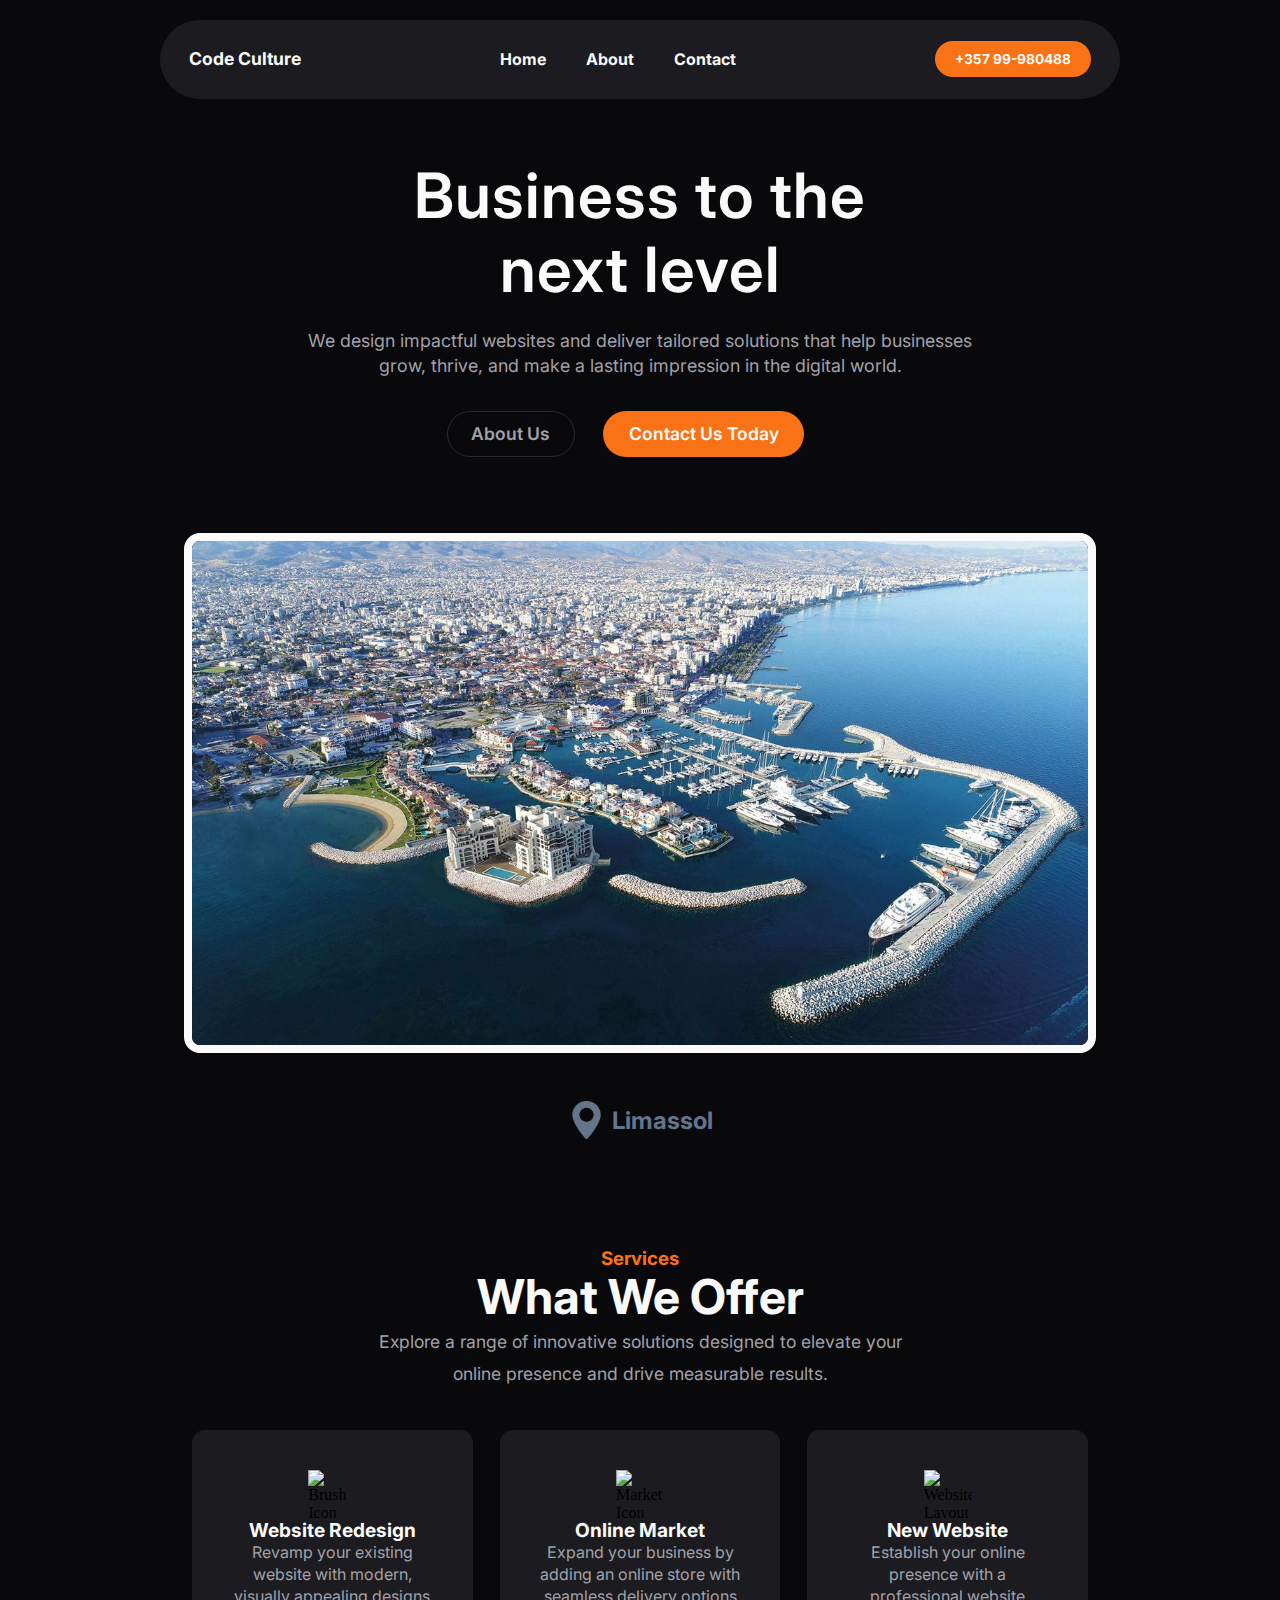
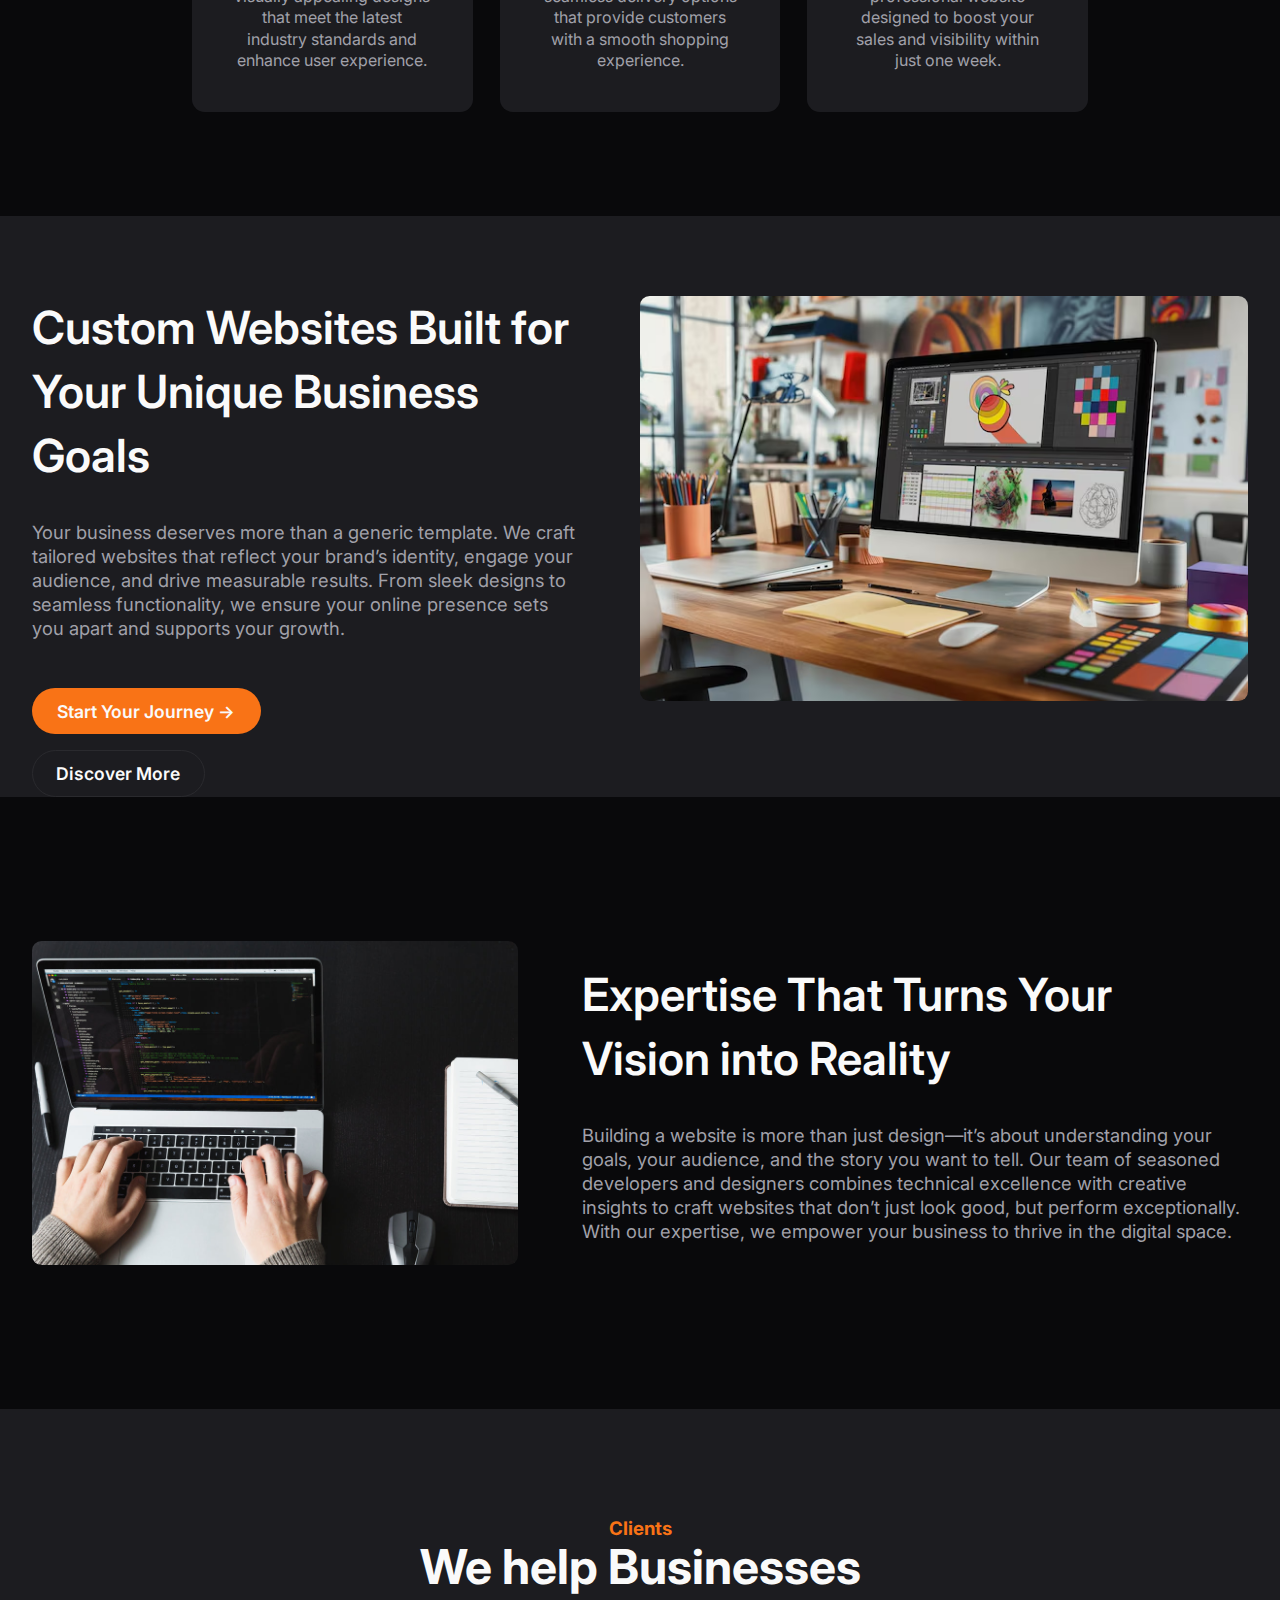
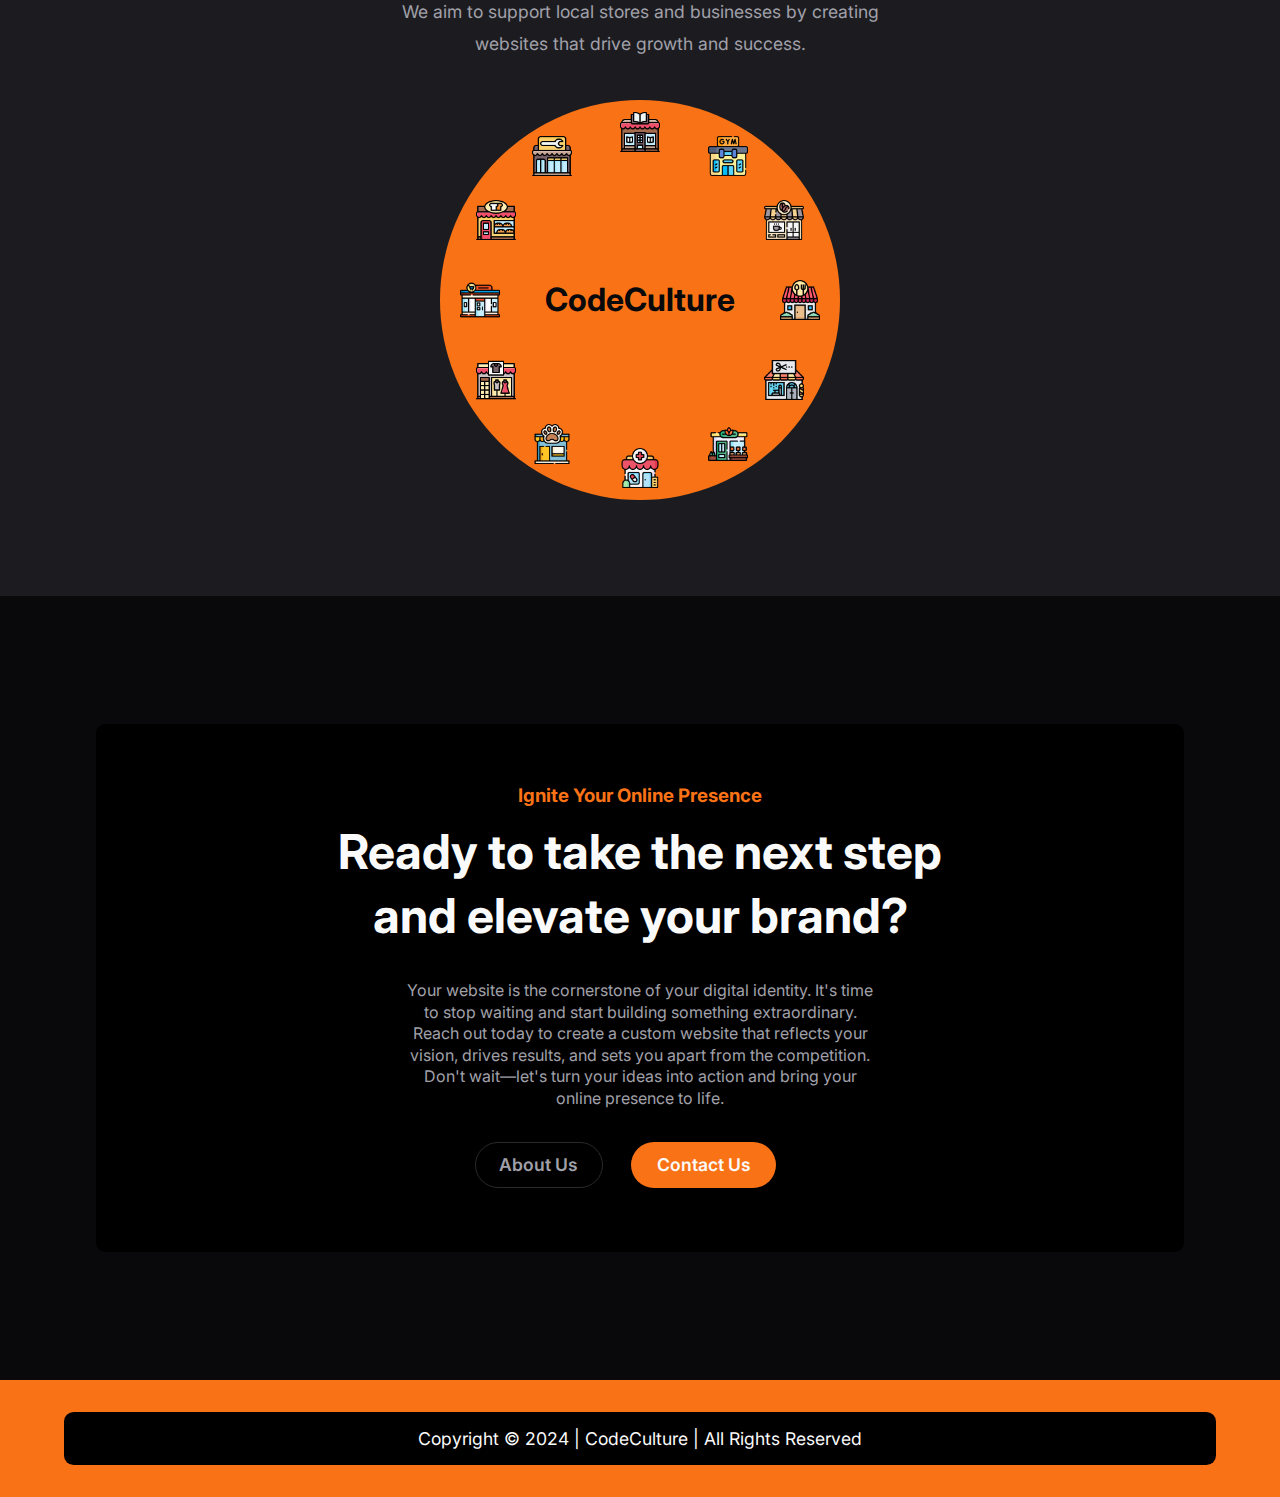
==== index.html @ 12a10ed7 "Add files via upload" ====
<!DOCTYPE html>
<html lang="en">
    <head>
        <title>CodeCulture | Online Marketing Agency</title>
        <meta name="viewport" content="width=device-width, initial-scale=1">
        <meta charset="UTF-8">
        <meta property="og:title" content="CodeCulture | Leading Agency">
        <meta property="og:description" content="Agency based in Limassol, Cyprus which provides businesses with modern websites">
        <meta property="og:image" content="file:///C:/Users/MYCOMPUTER/Desktop/VisualStudio/CodeCulture/Images/Logo.png">
        <meta property="og:url" content="https://codeculture.org">
        <meta name="theme-color" content="#F97316">
        <meta name="author" content="CodeCulture">
        <meta name="robots" content="index, follow">
        <meta name="keywords" content="programming, coding, cyprus, limassol, agency, website, html, css, javascript, design">
        <meta name="description" content="Leading Online Marketing Agency in Cyprus | Contact us anytime and take your business to the next level">
        <!--------------------------INTER---------------------------->
        <link rel="icon" sizes="48x48" href="/images/Favicon.png">
        <link rel="preconnect" href="https://fonts.googleapis.com">
        <link rel="preconnect" href="https://fonts.gstatic.com" crossorigin>
        <link href="https://fonts.googleapis.com/css2?family=Forum&family=Inter:ital,opsz,wght@0,14..32,100..900;1,14..32,100..900&family=Lato:ital,wght@0,100;0,300;0,400;0,700;0,900;1,100;1,300;1,400;1,700;1,900&family=Plus+Jakarta+Sans:ital,wght@0,200..800;1,200..800&family=Poppins:ital,wght@0,100;0,200;0,300;0,400;0,500;0,600;0,700;0,800;0,900;1,100;1,200;1,300;1,400;1,500;1,600;1,700;1,800;1,900&family=Roboto:ital,wght@0,100;0,300;0,400;0,500;0,700;0,900;1,100;1,300;1,400;1,500;1,700;1,900&family=Source+Sans+3:ital,wght@0,200..900;1,200..900&display=swap" rel="stylesheet">
        <link rel="stylesheet" type="text/css" href="styles/general.css">
        <link rel="stylesheet" type="text/css" href="styles/header.css">
        <link rel="stylesheet" type="text/css" href="styles/footer.css">
        <link rel="stylesheet" type="text/css" href="styles/main.css">
        <script src="javascript/Popup.js"></script>
        <script src="javascript/Clock-Rotation.js"></script>
    </head>
    <body>
        <div class="Header">
            <div>
                <p class="Agency-Name">Code Culture</p>
            </div>
            <div class="Header-Navigation-Button-Container">
                <a class="Header-Navigation-Button" href="index.html">
                    Home
                </a>
                <a class="Header-Navigation-Button" href="aboutus.html">
                    About
                </a>
                <a class="Header-Navigation-Button" href="contactus.html">
                    Contact
                </a>
            </div>
            <div>
                <button class="Header-Contact-Number-Button">
                    +357 99-980488
                </button>
            </div>
            <div class="Burger-Menu">
                <img src="images/menu-burger.png" alt="Menu" class="Burger-Icon" loading="lazy">
            </div>
        </div>
        <div class="Popup" id="Popup">
            <div class="Popup-Content">
                <div class="Popup-Close" id="PopupClose">×</div>
                <div class="Popup-Buttons">
                    <a href="index.html" class="Popup-Button">Home</a>
                    <a href="aboutus.html" class="Popup-Button">About</a>
                    <a href="contactus.html" class="Popup-Button">Contact</a>
                </div>
            </div>
        </div>
        <main>
            <section class="First-Section-Main">
                <div class="First-Section-Main-Text-Container">
                    <h1 class="First-Section-Main-Slogan">Business to the <br> next level</h1>
                    <p class="First-Section-Main-Text">We design impactful websites and deliver tailored solutions that help businesses <br> grow, thrive, and make a lasting impression in the digital world.</p>
                </div>
                <div class="First-Section-Main-Buttons-Container">
                    <a href="aboutus.html">
                        <button class="First-Section-Main-Button1">
                            About Us
                        </button>
                    </a>
                    <a href="contactus.html">
                        <button class="First-Section-Main-Button2">
                            Contact Us Today
                        </button>
                    </a>

                </div>
            </section>
            <img src="images/Limassol-Marina.jpg" class="Picture-Of-Limassol" alt="Image of Limassol, Cyprus" loading="eager">
            <div class="Location-Image">
                <img src="images/Google-Maps.png" class="Image-Of-Google-Maps" alt="Icon of google maps" loading="eager">
                <p class="Text-Of-Google-Maps">Limassol</p>
            </div>
            <section class="Second-Section-Main">
                <h3 class="Second-Section-Main-Services">Services</h3>
                <h2 class="Second-Section-Main-Title">What We Offer</h2>
                <p class="Second-Section-Main-Description">Explore a range of innovative solutions designed to elevate your <br> online presence and drive measurable results.</p>
                <div class="Second-Section-Main-Flexbox">
                    <div class="Second-Section-Main-Flexbox-Part">
                        <img src="https://wp-themes.com/wp-content/themes/digitalis-one/inc/superbthemes-info-content/icons/img-icon-7.png" class="Second-Section-Main-Flexbox-Icon" alt="Brush Icon" loading="lazy">
                        <h3 class="Second-Section-Main-Flexbox-Title">Website Redesign</h3>
                        <p class="Second-Section-Main-Flexbox-Description">Revamp your existing website with modern, visually appealing designs that meet the latest industry standards and enhance user experience.</p>
                    </div>
                    <div class="Second-Section-Main-Flexbox-Part">
                        <img src="https://wp-themes.com/wp-content/themes/digitalis-one/inc/superbthemes-info-content/icons/img-icon-5.png" class="Second-Section-Main-Flexbox-Icon" alt="Market Icon" loading="lazy">
                        <h3 class="Second-Section-Main-Flexbox-Title">Online Market</h3>
                        <p class="Second-Section-Main-Flexbox-Description">Expand your business by adding an online store with seamless delivery options that provide customers with a smooth shopping experience.</p>
                    </div>
                    <div class="Second-Section-Main-Flexbox-Part">
                        <img src="https://wp-themes.com/wp-content/themes/digitalis-one/inc/superbthemes-info-content/icons/img-icon-1.png" class="Second-Section-Main-Flexbox-Icon" alt="Website Layout Icon" loading="lazy">
                        <h3 class="Second-Section-Main-Flexbox-Title">New Website</h3>
                        <p class="Second-Section-Main-Flexbox-Description">Establish your online presence with a professional website designed to boost your sales and visibility within just one week.</p>
                    </div>
                </div>
            </section>
            <section class="Third-Section-Main">
                <div class="Third-Section-Main-Flexbox">
                    <h2 class="Third-Section-Main-Title">Custom Websites Built for Your Unique Business Goals</h2>
                    <p class="Third-Section-Main-Description">Your business deserves more than a generic template. We craft tailored websites that reflect your brand’s identity, engage your audience, and drive measurable results. From sleek designs to seamless functionality, we ensure your online presence sets you apart and supports your growth.</p>
                    <a href="contactus.html">
                        <button class="Third-Section-Main-Button1">Start Your Journey &rarr;</button>
                    </a>
                    <a href="aboutus.html">
                        <button class="Third-Section-Main-Button2">Discover More</button>
                    </a>

                </div>
                <img class="Third-Section-Main-Image" src="images/Creative-Workspace.avif" alt="Coding Office Workspace" loading="lazy">
            </section>
            <section class="Fourth-Section-Main">
                <img class="Fourth-Section-Main-Image" src="images/Developer-Image.jpg" alt="Programmer's Laptop" loading="lazy">
                <div class="Fourth-Section-Main-Flexbox">
                    <h2 class="Fourth-Section-Main-Title">Expertise That Turns Your Vision into Reality</h2>
                    <p class="Fourth-Section-Main-Description">Building a website is more than just design—it’s about understanding your goals, your audience, and the story you want to tell. Our team of seasoned developers and designers combines technical excellence with creative insights to craft websites that don’t just look good, but perform exceptionally. With our expertise, we empower your business to thrive in the digital space.</p>
                </div>
            </section>
            <section class="Second-Section-Main" id="Fifth-Section">
                <h3 class="Second-Section-Main-Services">Clients</h3>
                <h2 class="Second-Section-Main-Title" id="Fifth-Section-Title">We help Businesses</h2>
                <p class="Second-Section-Main-Description">We aim to support local stores and businesses by creating <br> websites that drive growth and success.</p>
                <div class="Fifth-Section-Main-Circle">
                    <div class="Fifth-Section-Main-Agency">CodeCulture</div>
                    <div class="Fifth-Section-Main-Icon"><img src="images/Shops/book-shop.png" alt="Bookshop Icon" loading="lazy"></div>
                    <div class="Fifth-Section-Main-Icon"><img src="images/Shops/gym.png" alt="Gym Icon" loading="lazy"></div>
                    <div class="Fifth-Section-Main-Icon"><img src="images/Shops/coffee-shop.png" alt="Coffee Shop Icon" loading="lazy"></div>
                    <div class="Fifth-Section-Main-Icon"><img src="images/Shops/restaurant.png" alt="Restaurant Icon" loading="lazy"></div>
                    <div class="Fifth-Section-Main-Icon"><img src="images/Shops/barber-shop.png" alt="Hair Salon Icon" loading="lazy"></div>
                    <div class="Fifth-Section-Main-Icon"><img src="images/Shops/florist.png" alt="Florist Icon" loading="lazy"></div>
                    <div class="Fifth-Section-Main-Icon"><img src="images/Shops/drugstore.png" alt="Pharmacy Icon" loading="lazy"></div>
                    <div class="Fifth-Section-Main-Icon"><img src="images/Shops/pet-shop.png" alt="Pet Store Icon" loading="lazy"></div>
                    <div class="Fifth-Section-Main-Icon"><img src="images/Shops/boutique.png" alt="Clothing Boutique Icon" loading="lazy"></div>
                    <div class="Fifth-Section-Main-Icon"><img src="images/Shops/supermarket.png" alt="Grocery Store Icon" loading="lazy"></div>
                    <div class="Fifth-Section-Main-Icon"><img src="images/Shops/bakery.png" alt="Bakery Icon" loading="lazy"></div>
                    <div class="Fifth-Section-Main-Icon"><img src="images/Shops/repair.png" alt="Auto Repair Icon" loading="lazy"></div>
                </div>             
            </section>
            <section class="Sixth-Section-Main">
                <div class="Sixth-Section-Main-Box">
                    <h3 class="Sixth-Section-Main-Services">Ignite Your Online Presence</h3>
                    <h2 class="Sixth-Section-Main-Title">Ready to take the next step <br> and elevate your brand?</h2>
                    <p class="Sixth-Section-Main-Description">Your website is the cornerstone of your digital identity. It's time to stop waiting and start building something extraordinary. Reach out today to create a custom website that reflects your vision, drives results, and sets you apart from the competition. Don't wait—let's turn your ideas into action and bring your online presence to life.</p>
                    <div class="First-Section-Main-Buttons-Container">
                        <a href="aboutus.html">
                            <button class="First-Section-Main-Button1">
                                About Us
                            </button>
                        </a>
                        <a href="contactus.html">
                            <button class="First-Section-Main-Button2">
                                Contact Us
                            </button>
                        </a>
                        
                    </div>
                </div>
            </section>
        </main>
        <footer class="Footer-Main">
            <div class="Footer-Main-Div1">
                <p class="Footer-Main-Div1-Text"></p>
            </div>
            <div class="Footer-Main-Div2">
                <p class="Footer-Main-Div2-Text">Copyright © 2024 | CodeCulture | All Rights Reserved </p>
            </div>
        </footer>
        
    </body>
</html>
---- styles/general.css ----
* {
    margin: 0;
    padding: 0;
}

body {
    background-color: #09090B;
}

a {
    text-align: center;
}
---- styles/header.css ----
.Header {
    display: flex;
    justify-content: space-between;
    align-items: center;
    margin-top: 20px;
    line-height: 150%;
    height: 4.914rem;
    border-radius: 4rem;
    max-width: 60rem;
    width: 90%;
    margin-left: auto;
    margin-right: auto;
    background-color: #1C1C20;
}

.Agency-Name {
    font-family: 'Inter', sans-serif;
    font-weight: 700;
    font-size: 1.1rem;
    color: #FAFAFA;
    margin-left: 1.8rem;
}

.Header-Navigation-Button {
    font-family: 'Inter', sans-serif;
    font-weight: 700;
    font-size: 1rem;
    color: #FAFAFA;
    text-decoration: none;
}

.Header-Navigation-Button:hover {
    color: #F97316; /* Button color for text */
    cursor: pointer;
}

.Header-Navigation-Button-Container {
    display: flex;
    gap: 2.5rem;
    flex-grow: 1;
    justify-content: center;
}

.Header-Contact-Number-Button {
    padding: 0.625rem 1.25rem;
    border-radius: 2rem;
    color: #FAFAFA;
    font-family: 'Inter', sans-serif;
    font-weight: 700;
    font-size: 0.856rem;
    border: none;
    background-color: #F97316;
    margin-right: 1.8rem;
    transition: ease .3s;
}

.Header-Contact-Number-Button:hover {
    background-color: #EA580C;
    transition: ease .3s;
    cursor: pointer;
}

@media (min-width: 769px) and (max-width: 1199px) {
    .Header-Contact-Number-Button {
        display: none;
    }

    .Header-Navigation-Button-Container {
        display: flex;
        gap: 2.5rem;
        flex-grow: 1;
        justify-content: right;
        padding-right: 2rem;
    }

    .Header-Navigation-Button {
        font-size: 1.2rem;
    }

    .Agency-Name {
        font-size: 1.3rem;
    }
}

/* Hide the burger menu by default */
.Burger-Menu {
    display: none;
    align-items: center;
    justify-content: center;
}

.Burger-Icon {
    width: 2rem;
    cursor: pointer;
    margin-right: 2rem;
}

/* Style for the popup menu */
.Popup {
    display: none;
    position: fixed;
    justify-content: center;
    top: 0;
    left: 0;
    width: 100%;
    height: 100%;
    background-color: #FAFAFA;
    z-index: 1000;
}

.Popup {
    opacity: 0;
    transform: scale(0.9);
    transition: opacity 0.3s ease, transform 0.3s ease;
}

.Popup.show {
    opacity: 1;
    transform: scale(1);
}

.Popup-Content {
    display: flex;
    flex-direction: column;
    align-items: center;
    margin-top: 6.5rem;
    height: 100%;
}

.Popup-Buttons a {
    display: block;
    text-align: center;
    padding: 1rem 2rem;
    margin: 1rem 0;
    color: black;
    background: none;
    font-size: 1.2rem;
    font-family: 'Inter', sans-serif;
    font-weight: 600;
    text-decoration: none;
    border-radius: 0.5rem;
    transition: background-color 0.3s;
}

.Popup-Buttons a:hover {
    background-color: #E5E5E5;
}

.Popup-Close {
    position: absolute;
    top: 3rem;
    right: 3rem;
    font-size: 3rem;
    color: black;
    cursor: pointer;
}

/* Responsive Design for Mobile */
@media (max-width: 767px) {
    .Header-Navigation-Button-Container,
    .Header-Contact-Number-Button {
        display: none;
    }

    .Burger-Menu {
        display: flex;
    }
}
---- styles/footer.css ----
.Footer-Main {
    background-color: #F97316;
    padding: 2rem 4rem;
}

.Footer-Main-Div2-Text {
    font-family: 'Inter',sans-serif;
    color: #fafafa;
    font-size: 1.1rem;
    text-align: center;
}

.Footer-Main-Div2 {
    border-radius: 0.6rem;
    background-color: black;
    padding-top: 1rem;
    padding-bottom: 1rem;
}

@media (max-width: 767px) {
    .Footer-Main {
        background-color: #F97316;
        padding: 1rem 2rem;
    }

    .Footer-Main-Div2-Text {
        font-family: 'Inter',sans-serif;
        color: #fafafa;
        font-size: 0.9rem;
        text-align: center;
    }
}
---- styles/main.css ----
.First-Section-Main {
    display: flex;
    justify-content: center;
    flex-direction: column;
    padding: 60px 40px;
}

.First-Section-Main-Text-Container {
    display: flex;
    flex-direction: column;
    gap: 20px;
}

.First-Section-Main-Slogan {
    color: #fafafa;
    font-family: 'Inter', sans-serif;
    font-size: 3.9rem;
    letter-spacing: 1px;
    font-weight: 600;
    text-align: center;
    line-height: 120%;
}

@media (max-width: 767px) {
    .First-Section-Main-Slogan {
        font-size: 2.56rem;
    }
}

.First-Section-Main-Text {
    color: #A1A1AA;
    font-family: 'Inter', sans-serif;
    font-size: 1.12rem;
    text-align: center;
    line-height: 140%;
}

.First-Section-Main-Buttons-Container {
    display: flex;
    justify-content: center;
    margin-top: 2rem;
}

.First-Section-Main-Button1 {
    padding-top: 0.667em;
    padding-right: 1.33em;
    padding-bottom: 0.667em;
    padding-left: 1.33em;
    border-radius: 2rem;
    color: #A1A1AA;
    font-family: 'Inter', sans-serif;
    font-weight: 600;
    font-size: 1.1rem;
    border: solid;
    border-width: 1px;
    border-color: #2A2A2E;
    background: none;
    margin-right: 1.8rem;
    transition: ease .3s
}

.First-Section-Main-Button1:hover {
    color: #F97316; /* Button color for text */
    border-color: #F97316; /* Match border with text color */
    transform: scale(1.03); /* Slightly enlarge */
    box-shadow: 0 4px 8px rgba(249, 115, 22, 0.2); /* Subtle shadow */
    transition: all 0.3s ease; /* Smooth both-way transition */
    cursor: pointer;
}
.Third-Section-Main-Button2:hover {
    color: #F97316; /* Button color for text */
    border-color: #F97316; /* Match border with text color */
    transform: scale(1.03); /* Slightly enlarge */
    box-shadow: 0 4px 8px rgba(249, 115, 22, 0.2); /* Subtle shadow */
    transition: all 0.3s ease; /* Smooth both-way transition */
    cursor: pointer;
}


.First-Section-Main-Button2 {
    padding-top: calc(0.6em + 2px);
    padding-right: calc(1.333em + 2px);
    padding-bottom: calc(0.6em + 2px);
    padding-left: calc(1.333em + 2px);
    border-radius: 2rem;
    color: #FAFAFA;
    font-family: 'Inter', sans-serif;
    font-weight: 600;
    font-size: 1.1rem;
    border: none;
    background-color: #F97316;
    margin-right: 1.8rem;
    transition: ease .3s;
}

@media (max-width: 767px) {
    .First-Section-Main-Buttons-Container {
        flex-direction: column;
        gap: 1rem;
    }

    .First-Section-Main-Button1 {
        font-size: 1rem;
        padding-top: 0.4em;
        padding-right: 1.7em;
        padding-bottom: 0.4em;
        padding-left: 1.7em;
        margin: 0;
    }

    .First-Section-Main-Button2 {
        padding-top: 0.4em;
        padding-right: 1.7em;
        padding-bottom: 0.4em;
        padding-left: 1.7em;
        font-size: 1rem;
        margin: 0;
    }
}

.First-Section-Main-Button2:hover {
    background-color: #D3550D; /* Darker solid orange */
    box-shadow: 0 6px 12px rgba(211, 85, 13, 0.4); /* Subtle outer glow */
    transform: scale(1.05); /* Slight enlargement for emphasis */
    transition: all 0.3s ease; /* Smooth both-way transition */
    cursor: pointer;
}

.Third-Section-Main-Button1:hover {
    background-color: #D3550D; /* Darker solid orange */
    box-shadow: 0 6px 12px rgba(211, 85, 13, 0.4); /* Subtle outer glow */
    transform: scale(1.05); /* Slight enlargement for emphasis */
    transition: all 0.3s ease; /* Smooth both-way transition */
    cursor: pointer;
}



.Picture-Of-Limassol {
    width: 70%;
    display: block;
    margin-left: auto;
    margin-right: auto;
    margin-top: 1rem;
    border: solid;
    border-color: #FAFAFA;
    border-width: 0.5rem;
    border-radius: 1rem;
}

.Location-Image {
    display: flex;
    justify-content: center;
    margin-top: 3rem;
    align-items: center;
    gap: 0.4rem;
}

.Image-Of-Google-Maps {
    width: 3%;
}

.Text-Of-Google-Maps {
    font-size: 1.5rem;
    color: rgb(100,116,139);
    font-weight: 700;
    font-family: 'Inter', sans-serif;
}

@media (max-width: 767px) {
    .Picture-Of-Limassol {
        border-width: 0.3rem;
        width: 85%;
    }

    .Image-Of-Google-Maps {
        width: 7%;
    }
}

@media (min-width: 767px) and (max-width: 1199px) {
    .Picture-Of-Limassol {
        width: 90%;
    }

    .Image-Of-Google-Maps {
        width: 5%;
    }

    .Text-Of-Google-Maps {
        font-size: 2rem;
    }
}



.Second-Section-Main {
    display: flex;
    flex-direction: column;
    justify-content: center;
    padding-top: 7rem;
}

.Second-Section-Main-Services {
    font-family: 'Inter', sans-serif;
    color: #F97316;
    text-align: center;
    line-height: 1rem;
}

.Second-Section-Main-Title {
    font-family: 'Inter', sans-serif;
    font-size: 3rem;
    color: #FAFAFA;
    text-align: center;
}

.Second-Section-Main-Description {
    font-family: 'Inter', sans-serif;
    font-size: 1.1rem;
    color: #A1A1AA;
    text-align: center;
    line-height: 2rem;
    margin-bottom: 2.5rem;
}

.Second-Section-Main-Flexbox {
    display: flex;
    margin-left: 12rem;
    margin-right: 12rem;
    gap: 1.7rem;
    justify-content: center;
}

@media (min-width: 767px) and (max-width: 1199px) {
    .Second-Section-Main-Flexbox {
        flex-direction: column;
        margin-left: 2rem;
        margin-right: 2rem;
    }
    
    .Second-Section-Main-Services {
        font-size: 1.5rem;
    }

    .Second-Section-Main-Title {
        font-size: 4rem;
    }

    .Second-Section-Main-Description {
        font-size: 1.6rem;
    }
}


.Second-Section-Main-Flexbox-Part {
    display: flex;
    flex-direction: column;
    justify-content: flex-start; /* Align items to the top vertically */
    align-items: center; /* Center items horizontally */
    background-color: #1C1C20;
    box-sizing: border-box; /* Ensures padding is inside the square size */
    border-radius: 0.8rem;
    padding: 2.5rem;
    flex-grow: 1;
    flex-basis: 0;

}

.Second-Section-Main-Flexbox-Icon {
    height: 48px;
    width: 48px;
    align-self: center;
}

.Second-Section-Main-Flexbox-Title {
    font-family: 'Inter', sans-serif;
    font-size: 1.2rem;
    color: #FAFAFA;
    text-align: center;
}

.Second-Section-Main-Flexbox-Description {
    font-family: 'Inter', sans-serif;
    font-size: 1rem;
    color: #A1A1AA;
    text-align: center;
    line-height: 1.35rem;
}

@media (max-width: 767px) {
    .Second-Section-Main-Flexbox {
        flex-direction: column;
        margin-left: 2rem;
        margin-right: 2rem;
    }

    .Second-Section-Main-Title {
        font-size: 2.5rem;
    }


    .Second-Section-Main {
        padding-top: 4rem;
    }
}

.Third-Section-Main {
    background-color: #1C1C20;
    margin-top: 6.5rem;
    display: flex;
    align-items: self-start;
    justify-content: space-between;
    gap: 4rem;
    padding-right: 2rem;
    padding-left: 2rem;
}

.Third-Section-Main-Flexbox {
    display: flex;
    flex-direction: column;
    align-items: self-start;
}

.Third-Section-Main-Image {
    width: 50%;
    margin-top: 5rem;
    margin-bottom: 5rem;
    border-radius: 0.6rem;
}

@media (min-width: 767px) and (max-width: 1199px) {
    .Third-Section-Main {
        flex-direction: column;
        padding: 2rem 2rem;
        justify-content: center;
        align-items: center;
        gap: 0;
    }

    .Third-Section-Main-Image {
        width: 100%;
        margin-bottom: 2rem;
    }

    .Second-Section-Main-Flexbox-Description {
        font-size: 1.5rem;
        line-height: 2rem;
    }

    .Second-Section-Main-Flexbox-Title {
        font-size: 1.8rem;
    }

    .Second-Section-Main-Flexbox-Icon {
        height: 64px;
        width: 64px;
        align-self: center;
    }

}

.Third-Section-Main-Title {
    font-family: 'Inter', sans-serif;
    font-size: 2.848rem;
    line-height: 4rem;
    color: #FAFAFA;
    margin-top: 5rem;
    font-weight: 600;
}

.Third-Section-Main-Description {
    font-family: 'Inter', sans-serif;
    font-size: 1.15rem;
    color: #A1A1AA;
    line-height: 1.5rem;
    margin-top: 2rem;
}

.Third-Section-Main-Button1 {
    padding-top: calc(0.6em + 2px);
    padding-right: calc(1.333em + 2px);
    padding-bottom: calc(0.6em + 2px);
    padding-left: calc(1.333em + 2px);
    border-radius: 2rem;
    color: #FAFAFA;
    font-family: 'Inter', sans-serif;
    font-weight: 600;
    font-size: 1.1rem;
    border: none;
    background-color: #F97316;
    margin-right: 1.8rem;
    margin-top: 3rem;
    transition: ease .3s;
}

.Third-Section-Main-Button2 {
    padding-top: 0.667em;
    padding-right: 1.33em;
    padding-bottom: 0.667em;
    padding-left: 1.33em;
    border-radius: 2rem;
    color: #FAFAFA;
    font-family: 'Inter', sans-serif;
    font-weight: 600;
    font-size: 1.1rem;
    border: solid;
    border-width: 1px;
    border-color: #2A2A2E;
    background: none;
    margin-right: 1.8rem;
    margin-top: 1rem;
    transition: ease .3s;
}

@media (max-width: 767px) {
    .Third-Section-Main {
        flex-direction: column;
        gap: 2rem;
    }

    .Third-Section-Main-Flexbox {
        align-items: center;
    }

    .Third-Section-Main-Title {
        margin-top: 2rem;
        text-align: center;
        font-size: 2rem;
        line-height: 3.5rem;
    }

    .Third-Section-Main-Image {
        width: 95%;
        margin: 0 auto;
        margin-bottom: 2rem;
    }

    .Third-Section-Main-Button1 {
        margin: 0;
        margin-top: 2rem;
    }

    .Third-Section-Main-Button2 {
        margin: 0;
        margin-top: 1rem;
    }
}


.Fourth-Section-Main {
    display: flex;
    margin: 4rem 2rem;
    gap: 4rem;
    align-items: center;
}

.Fourth-Section-Main-Image {
    width: 40%;
    border-radius: 0.6rem;
    margin-top: 5rem;
}

.Fourth-Section-Main-Title {
    font-family: 'Inter', sans-serif;
    font-size: 2.848rem;
    line-height: 4rem;
    color: #FAFAFA;
    margin-top: 5rem;
    font-weight: 600;
} 

.Fourth-Section-Main-Description {
    font-family: 'Inter', sans-serif;
    font-size: 1.15rem;
    color: #A1A1AA;
    line-height: 1.5rem;
    margin-top: 2rem;
}

@media (max-width: 1199px) {
    .Fourth-Section-Main {
        flex-direction: column;
        gap: 2rem;
    }

    .Fourth-Section-Main-Image {
        width: 100%;
        margin: 0;
    }

    .Fourth-Section-Main-Title {
        margin-top: 0;
    }

    .Fourth-Section-Main-Description {
        font-size: 1.5rem;
        line-height: 2rem;
    }
}
 

@media (max-width: 767px) {
    .Fourth-Section-Main {
        flex-direction: column;
        gap: 1rem;
        margin-top: 2rem;
        margin-bottom: 2rem;
    }

    .Fourth-Section-Main-Image {
        width: 100%;
        margin: 0;
    }

    .Fourth-Section-Main-Title {
        margin-top: 0;
        line-height: 3rem;
        font-size: 2rem
    }

    .Fourth-Section-Main-Description {
        font-size: 1rem;
        line-height: 1.2rem;
    }
}

.Fourth-Section-Main-Flexbox {
    display: flex;
    flex-direction: column;
    align-items: self-start;
    justify-content: space-between;
}







#Fifth-Section {
    background-color: #1C1C20;
    margin-top: 9rem;
}

.Fifth-Section-Main-Circle {
    position: relative;
    width: 400px;
    height: 400px;
    border-radius: 50%;
    margin: 0 auto;
    display: flex;  /* Using flex to center the items in the middle */
    align-items: center;
    justify-content: center;
    background-color: #F97316;
    margin-bottom: 6rem;
}

.Fifth-Section-Main-Agency {
    position: absolute;
    font-family: 'Inter', sans-serif;
    font-size: 2rem;
    font-weight: 700;
    color: #09090B;
    text-align: center;
    z-index: 10; /* Ensures the label stays on top of icons */
}

/* Adjusting the positions for the icons so they stay in the correct places as the circle rotates */
.Fifth-Section-Main-Icon {
    position: absolute;
    width: 40px;
    height: 40px;
    transition: top 0.8s ease, left 0.8s ease; /* Smooth transition for movement */
}

.Fifth-Section-Main-Icon img {
    width: 100%;
    height: 100%;
}

/* Positioning icons in a circular fashion (clock positions) */
.Fifth-Section-Main-Circle > .Fifth-Section-Main-Icon:nth-child(2) { /* Bookshop at 12 o'clock */
    top: 8%;
    left: 50%;
    transform: translateX(-50%) translateY(-50%);
}

.Fifth-Section-Main-Circle > .Fifth-Section-Main-Icon:nth-child(3) { /* Gym at 1 o'clock */
    top: 14%;
    left: 72%;
    transform: translateX(-50%) translateY(-50%);
}

.Fifth-Section-Main-Circle > .Fifth-Section-Main-Icon:nth-child(4) { /* Coffee Shop at 2 o'clock */
    top: 30%;
    left: 86%;
    transform: translateX(-50%) translateY(-50%);
}

.Fifth-Section-Main-Circle > .Fifth-Section-Main-Icon:nth-child(5) { /* Restaurant at 3 o'clock */
    top: 50%;
    left: 90%;
    transform: translateX(-50%) translateY(-50%);
}

.Fifth-Section-Main-Circle > .Fifth-Section-Main-Icon:nth-child(6) { /* Hair Salon at 4 o'clock */
    top: 70%;
    left: 86%;
    transform: translateX(-50%) translateY(-50%);
}

.Fifth-Section-Main-Circle > .Fifth-Section-Main-Icon:nth-child(7) { /* Florist at 5 o'clock */
    top: 86%;
    left: 72%;
    transform: translateX(-50%) translateY(-50%);
}

.Fifth-Section-Main-Circle > .Fifth-Section-Main-Icon:nth-child(8) { /* Pharmacy at 6 o'clock */
    top: 92%;
    left: 50%;
    transform: translateX(-50%) translateY(-50%);
}

.Fifth-Section-Main-Circle > .Fifth-Section-Main-Icon:nth-child(9) { /* Pet Store at 7 o'clock */
    top: 86%;
    left: 28%;
    transform: translateX(-50%) translateY(-50%);
}

.Fifth-Section-Main-Circle > .Fifth-Section-Main-Icon:nth-child(10) { /* Clothing Boutique at 8 o'clock */
    top: 70%;
    left: 14%;
    transform: translateX(-50%) translateY(-50%);
}

.Fifth-Section-Main-Circle > .Fifth-Section-Main-Icon:nth-child(11) { /* Grocery Store at 9 o'clock */
    top: 50%;
    left: 10%;
    transform: translateX(-50%) translateY(-50%);
}

.Fifth-Section-Main-Circle > .Fifth-Section-Main-Icon:nth-child(12) { /* Bakery at 10 o'clock */
    top: 30%;
    left: 14%;
    transform: translateX(-50%) translateY(-50%);
}

.Fifth-Section-Main-Circle > .Fifth-Section-Main-Icon:nth-child(13) { /* Auto Repair at 11 o'clock */
    top: 14%;
    left: 28%;
    transform: translateX(-50%) translateY(-50%);
}

@media (min-width: 767px) and (max-width: 1199px) {
    .Fifth-Section-Main-Icon {
        width: 70px;
        height: 70px;
    }

    .Fifth-Section-Main-Circle {
        width: 600px;
        height: 600px;
    }

    .Fifth-Section-Main-Agency {
        font-size: 3rem;
    }
}


@media (max-width: 767px) {
    .Fifth-Section-Main-Icon {
        width: 35px;
        height: 35px;
    }

    .Fifth-Section-Main-Circle {
        width: 280px;
        height: 280px;
    }

    .Fifth-Section-Main-Agency {
        font-size: 1.5rem;
    }

    #Fifth-Section {
        padding-top: 2rem;
        margin-top: 0;
        padding-left: 1rem;
        padding-right: 1rem;
    }

    #Fifth-Section-Title {
        line-height: 3.5rem;
    }

    .Fifth-Section-Main-Circle {
        margin-bottom: 2rem;
    }
}


.Sixth-Section-Main {
    background-image: url('https://wp-themes.com/wp-content/themes/digitalis-one/assets/images/cta/cta-4.jpg'); /* Ensure path is correct */
    background-size: cover;  /* Ensures the image covers the entire section */
    background-position: center;  /* Centers the image */
    background-repeat: no-repeat;  /* Prevents the image from repeating */
    padding: 8rem 6rem;
}

.Sixth-Section-Main-Box {
    background-color:black;
    border-radius: 0.6rem;
    display: flex;
    flex-direction: column;
    justify-content: center;
    align-items: center;
    padding-top: 4rem;
    padding-bottom: 4rem;
}

.Sixth-Section-Main-Services {
    font-family: 'Inter', sans-serif;
    color: #F97316;
    text-align: center;
    line-height: 1rem;
}

.Sixth-Section-Main-Title {
    font-family: 'Inter', sans-serif;
    font-size: 3rem;
    color: #FAFAFA;
    text-align: center;
    line-height: 4rem;
    margin-top: 1rem;
}

.Sixth-Section-Main-Description {
    font-family: 'Inter', sans-serif;
    font-size: 1rem;
    color: #A1A1AA;
    text-align: center;
    line-height: 1.35rem;
    margin-top: 2rem;
    max-width: 30rem;
}

@media (max-width: 767px) {
    .Sixth-Section-Main {
        padding: 2rem 1rem;
    }

    .Sixth-Section-Main-Box {
        padding: 2rem 1rem;
    }

    .Sixth-Section-Main-Title {
        font-size: 1.8rem;
        line-height: 2.5rem;
    }

    .Sixth-Section-Main-Services {
        font-size: 1rem;
        line-height: 1rem;
    }

    .Sixth-Section-Main-Description {
        font-family: 'Inter', sans-serif;
        font-size: 1rem;
        color: #A1A1AA;
        text-align: left;
        line-height: 1.2rem;
        margin-top: 2rem;
        max-width: 30rem;
    }
}


@media (min-width: 767px) and (max-width: 1199px) {
    .Sixth-Section-Main-Title {
        font-size: 2.25rem;
        line-height: 3rem;
    }

    .Sixth-Section-Main-Description {
        font-size: 1.2rem;
        line-height: 1.75rem;
    }
}
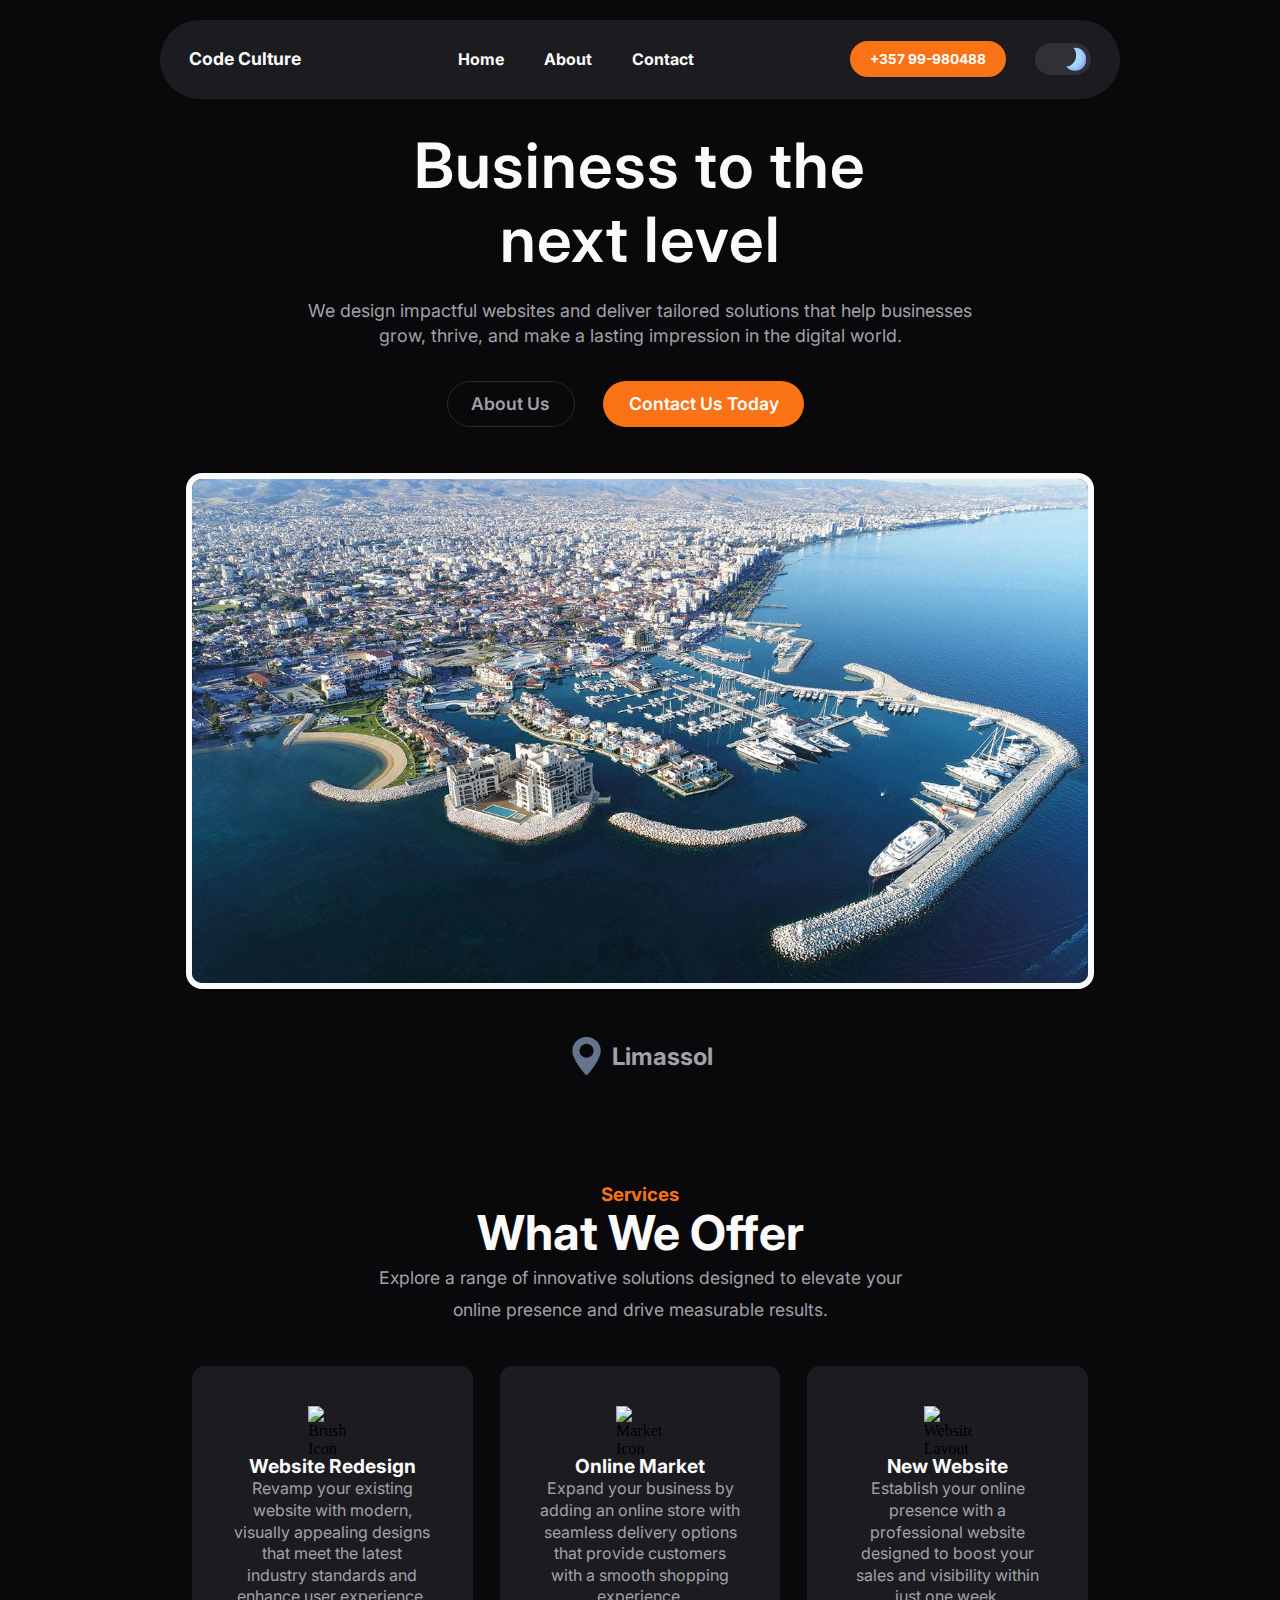
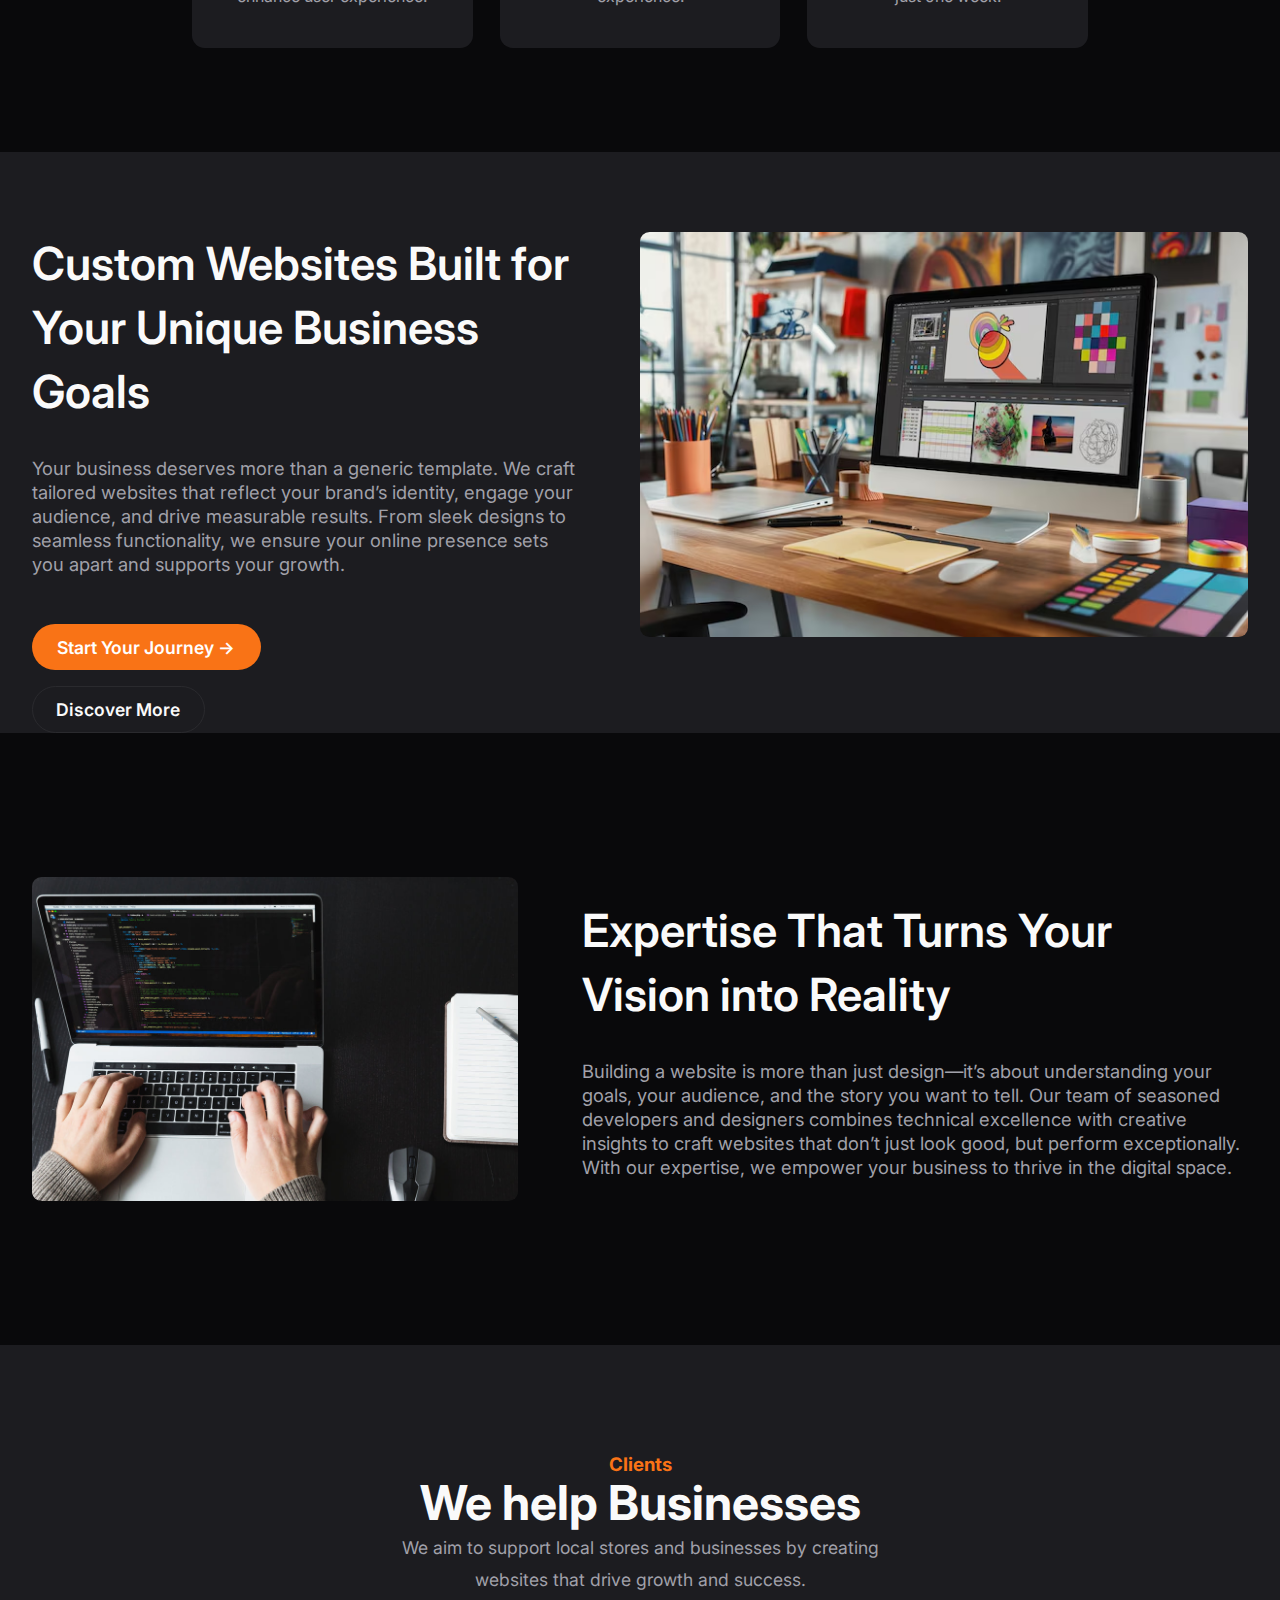
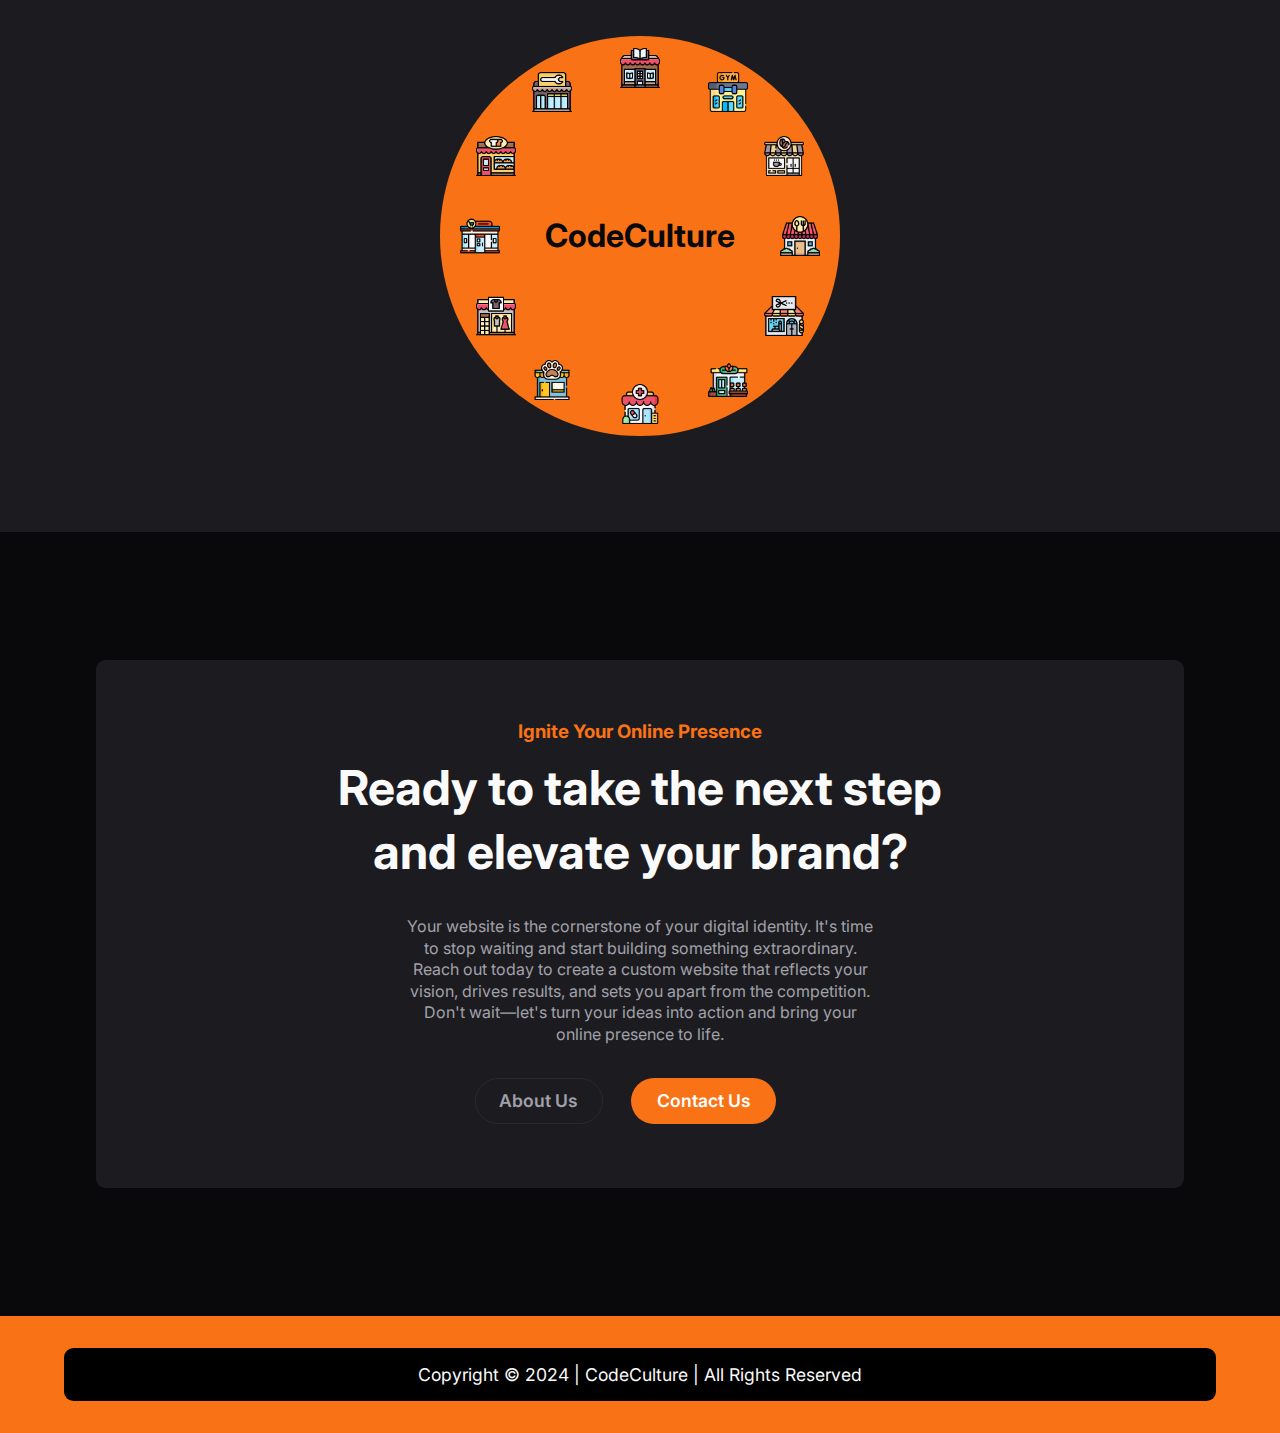
==== commit 78983fda: "Added Dark and Light Theme Feature to the website and some minor bug fixes" ====
--- a/index.html
+++ b/index.html
@@ -14,7 +14,7 @@
         <meta name="keywords" content="programming, coding, cyprus, limassol, agency, website, html, css, javascript, design">
         <meta name="description" content="Leading Online Marketing Agency in Cyprus | Contact us anytime and take your business to the next level">
         <!--------------------------INTER---------------------------->
-        <link rel="icon" sizes="48x48" href="/images/Favicon.png">
+        <link rel="icon" sizes="192x192" href="/images/favicon.ico">
         <link rel="preconnect" href="https://fonts.googleapis.com">
         <link rel="preconnect" href="https://fonts.gstatic.com" crossorigin>
         <link href="https://fonts.googleapis.com/css2?family=Forum&family=Inter:ital,opsz,wght@0,14..32,100..900;1,14..32,100..900&family=Lato:ital,wght@0,100;0,300;0,400;0,700;0,900;1,100;1,300;1,400;1,700;1,900&family=Plus+Jakarta+Sans:ital,wght@0,200..800;1,200..800&family=Poppins:ital,wght@0,100;0,200;0,300;0,400;0,500;0,600;0,700;0,800;0,900;1,100;1,200;1,300;1,400;1,500;1,600;1,700;1,800;1,900&family=Roboto:ital,wght@0,100;0,300;0,400;0,500;0,700;0,900;1,100;1,300;1,400;1,500;1,700;1,900&family=Source+Sans+3:ital,wght@0,200..900;1,200..900&display=swap" rel="stylesheet">
@@ -24,6 +24,7 @@
         <link rel="stylesheet" type="text/css" href="styles/main.css">
         <script src="javascript/Popup.js"></script>
         <script src="javascript/Clock-Rotation.js"></script>
+        <script src="javascript/Dark-Light-Theme.js"></script>
     </head>
     <body>
         <div class="Header">
@@ -41,10 +42,14 @@
                     Contact
                 </a>
             </div>
-            <div>
+            <div class="Header-Dark-Theme-Div">
                 <button class="Header-Contact-Number-Button">
                     +357 99-980488
                 </button>
+                <label class="switch">
+                    <input type="checkbox">
+                    <span class="slider"></span>
+                </label>
             </div>
             <div class="Burger-Menu">
                 <img src="images/menu-burger.png" alt="Menu" class="Burger-Icon" loading="lazy">
@@ -60,6 +65,7 @@
                 </div>
             </div>
         </div>
+
         <main>
             <section class="First-Section-Main">
                 <div class="First-Section-Main-Text-Container">
@@ -179,4 +185,4 @@
         </footer>
         
     </body>
-</html>+</html>
--- a/styles/general.css
+++ b/styles/general.css
@@ -1,10 +1,32 @@
+:root {
+    --Colour-Body-Text: #A1A1AA;
+    --Colour-Button-Empty-Border: #2A2A2E;
+    --Colour-Button-Static: #F97316;
+    --Colour-Button-Hover: #D3550D;
+    --Colour-Button-Hover-Glow: 0 6px 12px rgba(211, 85, 13, 0.4);
+    --Colour-Header-Background: #1C1C20;
+    --Colour-Background: #09090B;
+    --Colour-Brand-White: #FAFAFA;
+}
+
+body.light-theme {
+    --Colour-Body-Text: #64748B;
+    --Colour-Button-Empty-Border: #BAE6FD;
+    --Colour-Button-Static: #0EA5E9;
+    --Colour-Button-Hover: #0369A1; /* Shared with Dark Theme */
+    --Colour-Button-Hover-Glow: 0 6px 12px 0 6px 12px rgba(14, 165, 233, 0.4); /* Shared with Dark Theme */
+    --Colour-Header-Background: #E0F2FE;
+    --Colour-Background: #F0F9FF;
+    --Colour-Brand-White: #0C4A6E;
+}
+
 * {
     margin: 0;
     padding: 0;
 }
 
 body {
-    background-color: #09090B;
+    background-color: var(--Colour-Background);
 }
 
 a {
--- a/styles/header.css
+++ b/styles/header.css
@@ -10,14 +10,14 @@
     width: 90%;
     margin-left: auto;
     margin-right: auto;
-    background-color: #1C1C20;
+    background-color: var(--Colour-Header-Background);
 }
 
 .Agency-Name {
     font-family: 'Inter', sans-serif;
     font-weight: 700;
     font-size: 1.1rem;
-    color: #FAFAFA;
+    color: var(--Colour-Brand-White);
     margin-left: 1.8rem;
 }
 
@@ -25,12 +25,12 @@
     font-family: 'Inter', sans-serif;
     font-weight: 700;
     font-size: 1rem;
-    color: #FAFAFA;
+    color: var(--Colour-Brand-White);
     text-decoration: none;
 }
 
 .Header-Navigation-Button:hover {
-    color: #F97316; /* Button color for text */
+    color: var(--Colour-Button-Static); /* Button color for text */
     cursor: pointer;
 }
 
@@ -44,18 +44,18 @@
 .Header-Contact-Number-Button {
     padding: 0.625rem 1.25rem;
     border-radius: 2rem;
-    color: #FAFAFA;
+    color: white;
     font-family: 'Inter', sans-serif;
     font-weight: 700;
     font-size: 0.856rem;
     border: none;
-    background-color: #F97316;
+    background-color: var(--Colour-Button-Static);
     margin-right: 1.8rem;
     transition: ease .3s;
 }
 
 .Header-Contact-Number-Button:hover {
-    background-color: #EA580C;
+    background-color: var(--Colour-Button-Hover);
     transition: ease .3s;
     cursor: pointer;
 }
@@ -165,4 +165,73 @@
     .Burger-Menu {
         display: flex;
     }
-}+}
+
+.Header-Dark-Theme-Div {
+    display: flex;
+    flex-direction: row;
+    align-items: center;
+    margin-right: 1.8rem;
+}
+
+/* From Uiverse.io by satyamchaudharydev */ 
+/* The switch - the box around the slider */
+.switch {
+    position: relative;
+    display: inline-block;
+    z-index: 1000; /* Ensure it stays on top of other elements */
+    --width-of-switch: 3.5em;
+    --height-of-switch: 2em;
+    --size-of-icon: 1.4em;
+    --slider-offset: 0.3em;
+    display: block;
+    width: var(--width-of-switch);
+    height: var(--height-of-switch);
+}
+
+
+  
+  /* Hide default HTML checkbox */
+  .switch input {
+    opacity: 0;
+    width: 0;
+    height: 0;
+  }
+  
+  /* The slider */
+  .slider {
+    position: absolute;
+    cursor: pointer;
+    top: 0;
+    left: 0;
+    right: 0;
+    bottom: 0;
+    background-color: #fafafa;
+    transition: .4s;
+    border-radius: 30px;
+  }
+  
+  .slider:before {
+    position: absolute;
+    content: "";
+    height: var(--size-of-icon,1.4em);
+    width: var(--size-of-icon,1.4em);
+    border-radius: 20px;
+    left: var(--slider-offset,0.3em);
+    top: 50%;
+    transform: translateY(-50%);
+    background: linear-gradient(40deg,#ff0080,#ff8c00 70%);
+    ;
+   transition: .4s;
+  }
+  
+  input:checked + .slider {
+    background-color: #303136;
+  }
+  
+  input:checked + .slider:before {
+    left: calc(100% - (var(--size-of-icon,1.4em) + var(--slider-offset,0.3em)));
+    background: #303136;
+    /* change the value of second inset in box-shadow to change the angle and direction of the moon  */
+    box-shadow: inset -3px -2px 5px -2px #8983f7, inset -10px -4px 0 0 #a3dafb;
+  }--- a/styles/footer.css
+++ b/styles/footer.css
@@ -1,11 +1,11 @@
 .Footer-Main {
-    background-color: #F97316;
+    background-color: var(--Colour-Button-Static);
     padding: 2rem 4rem;
 }
 
 .Footer-Main-Div2-Text {
     font-family: 'Inter',sans-serif;
-    color: #fafafa;
+    color: var(--Colour-Brand-White);
     font-size: 1.1rem;
     text-align: center;
 }
@@ -19,13 +19,13 @@
 
 @media (max-width: 767px) {
     .Footer-Main {
-        background-color: #F97316;
+        background-color: var(--Colour-Button-Static);
         padding: 1rem 2rem;
     }
 
     .Footer-Main-Div2-Text {
         font-family: 'Inter',sans-serif;
-        color: #fafafa;
+        color: var(--Colour-Brand-White);
         font-size: 0.9rem;
         text-align: center;
     }
--- a/styles/main.css
+++ b/styles/main.css
@@ -2,7 +2,7 @@
     display: flex;
     justify-content: center;
     flex-direction: column;
-    padding: 60px 40px;
+    padding: 30px 40px;
 }
 
 .First-Section-Main-Text-Container {
@@ -12,7 +12,7 @@
 }
 
 .First-Section-Main-Slogan {
-    color: #fafafa;
+    color: var(--Colour-Brand-White);
     font-family: 'Inter', sans-serif;
     font-size: 3.9rem;
     letter-spacing: 1px;
@@ -28,7 +28,7 @@
 }
 
 .First-Section-Main-Text {
-    color: #A1A1AA;
+    color: var(--Colour-Body-Text);
     font-family: 'Inter', sans-serif;
     font-size: 1.12rem;
     text-align: center;
@@ -47,31 +47,31 @@
     padding-bottom: 0.667em;
     padding-left: 1.33em;
     border-radius: 2rem;
-    color: #A1A1AA;
+    color: var(--Colour-Body-Text);
     font-family: 'Inter', sans-serif;
     font-weight: 600;
     font-size: 1.1rem;
     border: solid;
     border-width: 1px;
-    border-color: #2A2A2E;
+    border-color: var(--Colour-Button-Empty-Border);
     background: none;
     margin-right: 1.8rem;
     transition: ease .3s
 }
 
 .First-Section-Main-Button1:hover {
-    color: #F97316; /* Button color for text */
-    border-color: #F97316; /* Match border with text color */
+    color: var(--Colour-Button-Static); /* Button color for text */
+    border-color: var(--Colour-Button-Static); /* Match border with text color */
     transform: scale(1.03); /* Slightly enlarge */
-    box-shadow: 0 4px 8px rgba(249, 115, 22, 0.2); /* Subtle shadow */
+    box-shadow: 0 4px 8px var(--Colour-Button-Hover-Glow); /* Subtle shadow */
     transition: all 0.3s ease; /* Smooth both-way transition */
     cursor: pointer;
 }
 .Third-Section-Main-Button2:hover {
-    color: #F97316; /* Button color for text */
-    border-color: #F97316; /* Match border with text color */
+    color: var(--Colour-Button-Static); /* Button color for text */
+    border-color: var(--Colour-Button-Static); /* Match border with text color */
     transform: scale(1.03); /* Slightly enlarge */
-    box-shadow: 0 4px 8px rgba(249, 115, 22, 0.2); /* Subtle shadow */
+    box-shadow: 0 4px 8px var(--Colour-Button-Hover-Glow); /* Subtle shadow */
     transition: all 0.3s ease; /* Smooth both-way transition */
     cursor: pointer;
 }
@@ -83,12 +83,12 @@
     padding-bottom: calc(0.6em + 2px);
     padding-left: calc(1.333em + 2px);
     border-radius: 2rem;
-    color: #FAFAFA;
+    color: white;
     font-family: 'Inter', sans-serif;
     font-weight: 600;
     font-size: 1.1rem;
     border: none;
-    background-color: #F97316;
+    background-color: var(--Colour-Button-Static);
     margin-right: 1.8rem;
     transition: ease .3s;
 }
@@ -119,16 +119,16 @@
 }
 
 .First-Section-Main-Button2:hover {
-    background-color: #D3550D; /* Darker solid orange */
-    box-shadow: 0 6px 12px rgba(211, 85, 13, 0.4); /* Subtle outer glow */
+    background-color: var(--Colour-Button-Hover); /* Darker solid orange */
+    box-shadow: 0 6px 12px var(--Colour-Button-Hover-Glow); /* Subtle outer glow */
     transform: scale(1.05); /* Slight enlargement for emphasis */
     transition: all 0.3s ease; /* Smooth both-way transition */
     cursor: pointer;
 }
 
 .Third-Section-Main-Button1:hover {
-    background-color: #D3550D; /* Darker solid orange */
-    box-shadow: 0 6px 12px rgba(211, 85, 13, 0.4); /* Subtle outer glow */
+    background-color: var(--Colour-Button-Hover); /* Darker solid orange */
+    box-shadow: 0 6px 12px var(--Colour-Button-Hover-Glow); /* Subtle outer glow */
     transform: scale(1.05); /* Slight enlargement for emphasis */
     transition: all 0.3s ease; /* Smooth both-way transition */
     cursor: pointer;
@@ -144,7 +144,7 @@
     margin-top: 1rem;
     border: solid;
     border-color: #FAFAFA;
-    border-width: 0.5rem;
+    border-width: 0.4rem;
     border-radius: 1rem;
 }
 
@@ -162,7 +162,7 @@
 
 .Text-Of-Google-Maps {
     font-size: 1.5rem;
-    color: rgb(100,116,139);
+    color: var(--Colour-Body-Text);
     font-weight: 700;
     font-family: 'Inter', sans-serif;
 }
@@ -203,7 +203,7 @@
 
 .Second-Section-Main-Services {
     font-family: 'Inter', sans-serif;
-    color: #F97316;
+    color: var(--Colour-Button-Static);
     text-align: center;
     line-height: 1rem;
 }
@@ -211,14 +211,14 @@
 .Second-Section-Main-Title {
     font-family: 'Inter', sans-serif;
     font-size: 3rem;
-    color: #FAFAFA;
+    color: var(--Colour-Brand-White);
     text-align: center;
 }
 
 .Second-Section-Main-Description {
     font-family: 'Inter', sans-serif;
     font-size: 1.1rem;
-    color: #A1A1AA;
+    color: var(--Colour-Body-Text);
     text-align: center;
     line-height: 2rem;
     margin-bottom: 2.5rem;
@@ -258,7 +258,7 @@
     flex-direction: column;
     justify-content: flex-start; /* Align items to the top vertically */
     align-items: center; /* Center items horizontally */
-    background-color: #1C1C20;
+    background-color: var(--Colour-Header-Background);
     box-sizing: border-box; /* Ensures padding is inside the square size */
     border-radius: 0.8rem;
     padding: 2.5rem;
@@ -276,14 +276,14 @@
 .Second-Section-Main-Flexbox-Title {
     font-family: 'Inter', sans-serif;
     font-size: 1.2rem;
-    color: #FAFAFA;
+    color: var(--Colour-Brand-White);
     text-align: center;
 }
 
 .Second-Section-Main-Flexbox-Description {
     font-family: 'Inter', sans-serif;
     font-size: 1rem;
-    color: #A1A1AA;
+    color: var(--Colour-Body-Text);
     text-align: center;
     line-height: 1.35rem;
 }
@@ -306,7 +306,7 @@
 }
 
 .Third-Section-Main {
-    background-color: #1C1C20;
+    background-color: var(--Colour-Header-Background);
     margin-top: 6.5rem;
     display: flex;
     align-items: self-start;
@@ -364,7 +364,7 @@
     font-family: 'Inter', sans-serif;
     font-size: 2.848rem;
     line-height: 4rem;
-    color: #FAFAFA;
+    color: var(--Colour-Brand-White);
     margin-top: 5rem;
     font-weight: 600;
 }
@@ -372,7 +372,7 @@
 .Third-Section-Main-Description {
     font-family: 'Inter', sans-serif;
     font-size: 1.15rem;
-    color: #A1A1AA;
+    color: var(--Colour-Body-Text);
     line-height: 1.5rem;
     margin-top: 2rem;
 }
@@ -383,12 +383,12 @@
     padding-bottom: calc(0.6em + 2px);
     padding-left: calc(1.333em + 2px);
     border-radius: 2rem;
-    color: #FAFAFA;
+    color: white;
     font-family: 'Inter', sans-serif;
     font-weight: 600;
     font-size: 1.1rem;
     border: none;
-    background-color: #F97316;
+    background-color: var(--Colour-Button-Static);
     margin-right: 1.8rem;
     margin-top: 3rem;
     transition: ease .3s;
@@ -400,13 +400,13 @@
     padding-bottom: 0.667em;
     padding-left: 1.33em;
     border-radius: 2rem;
-    color: #FAFAFA;
+    color: var(--Colour-Brand-White);
     font-family: 'Inter', sans-serif;
     font-weight: 600;
     font-size: 1.1rem;
     border: solid;
     border-width: 1px;
-    border-color: #2A2A2E;
+    border-color: var(--Colour-Button-Empty-Border);
     background: none;
     margin-right: 1.8rem;
     margin-top: 1rem;
@@ -465,7 +465,7 @@
     font-family: 'Inter', sans-serif;
     font-size: 2.848rem;
     line-height: 4rem;
-    color: #FAFAFA;
+    color: var(--Colour-Brand-White);
     margin-top: 5rem;
     font-weight: 600;
 } 
@@ -473,7 +473,7 @@
 .Fourth-Section-Main-Description {
     font-family: 'Inter', sans-serif;
     font-size: 1.15rem;
-    color: #A1A1AA;
+    color: var(--Colour-Body-Text);
     line-height: 1.5rem;
     margin-top: 2rem;
 }
@@ -539,7 +539,7 @@
 
 
 #Fifth-Section {
-    background-color: #1C1C20;
+    background-color: var(--Colour-Header-Background);
     margin-top: 9rem;
 }
 
@@ -552,7 +552,7 @@
     display: flex;  /* Using flex to center the items in the middle */
     align-items: center;
     justify-content: center;
-    background-color: #F97316;
+    background-color: var(--Colour-Button-Static);
     margin-bottom: 6rem;
 }
 
@@ -561,7 +561,7 @@
     font-family: 'Inter', sans-serif;
     font-size: 2rem;
     font-weight: 700;
-    color: #09090B;
+    color: var(--Colour-Background);
     text-align: center;
     z-index: 10; /* Ensures the label stays on top of icons */
 }
@@ -710,7 +710,7 @@
 }
 
 .Sixth-Section-Main-Box {
-    background-color:black;
+    background-color: var(--Colour-Header-Background);
     border-radius: 0.6rem;
     display: flex;
     flex-direction: column;
@@ -722,7 +722,7 @@
 
 .Sixth-Section-Main-Services {
     font-family: 'Inter', sans-serif;
-    color: #F97316;
+    color: var(--Colour-Button-Static);
     text-align: center;
     line-height: 1rem;
 }
@@ -730,7 +730,7 @@
 .Sixth-Section-Main-Title {
     font-family: 'Inter', sans-serif;
     font-size: 3rem;
-    color: #FAFAFA;
+    color: var(--Colour-Brand-White);
     text-align: center;
     line-height: 4rem;
     margin-top: 1rem;
@@ -739,7 +739,7 @@
 .Sixth-Section-Main-Description {
     font-family: 'Inter', sans-serif;
     font-size: 1rem;
-    color: #A1A1AA;
+    color: var(--Colour-Body-Text);
     text-align: center;
     line-height: 1.35rem;
     margin-top: 2rem;
@@ -768,7 +768,7 @@
     .Sixth-Section-Main-Description {
         font-family: 'Inter', sans-serif;
         font-size: 1rem;
-        color: #A1A1AA;
+        color: var(--Colour-Brand-White);
         text-align: left;
         line-height: 1.2rem;
         margin-top: 2rem;
